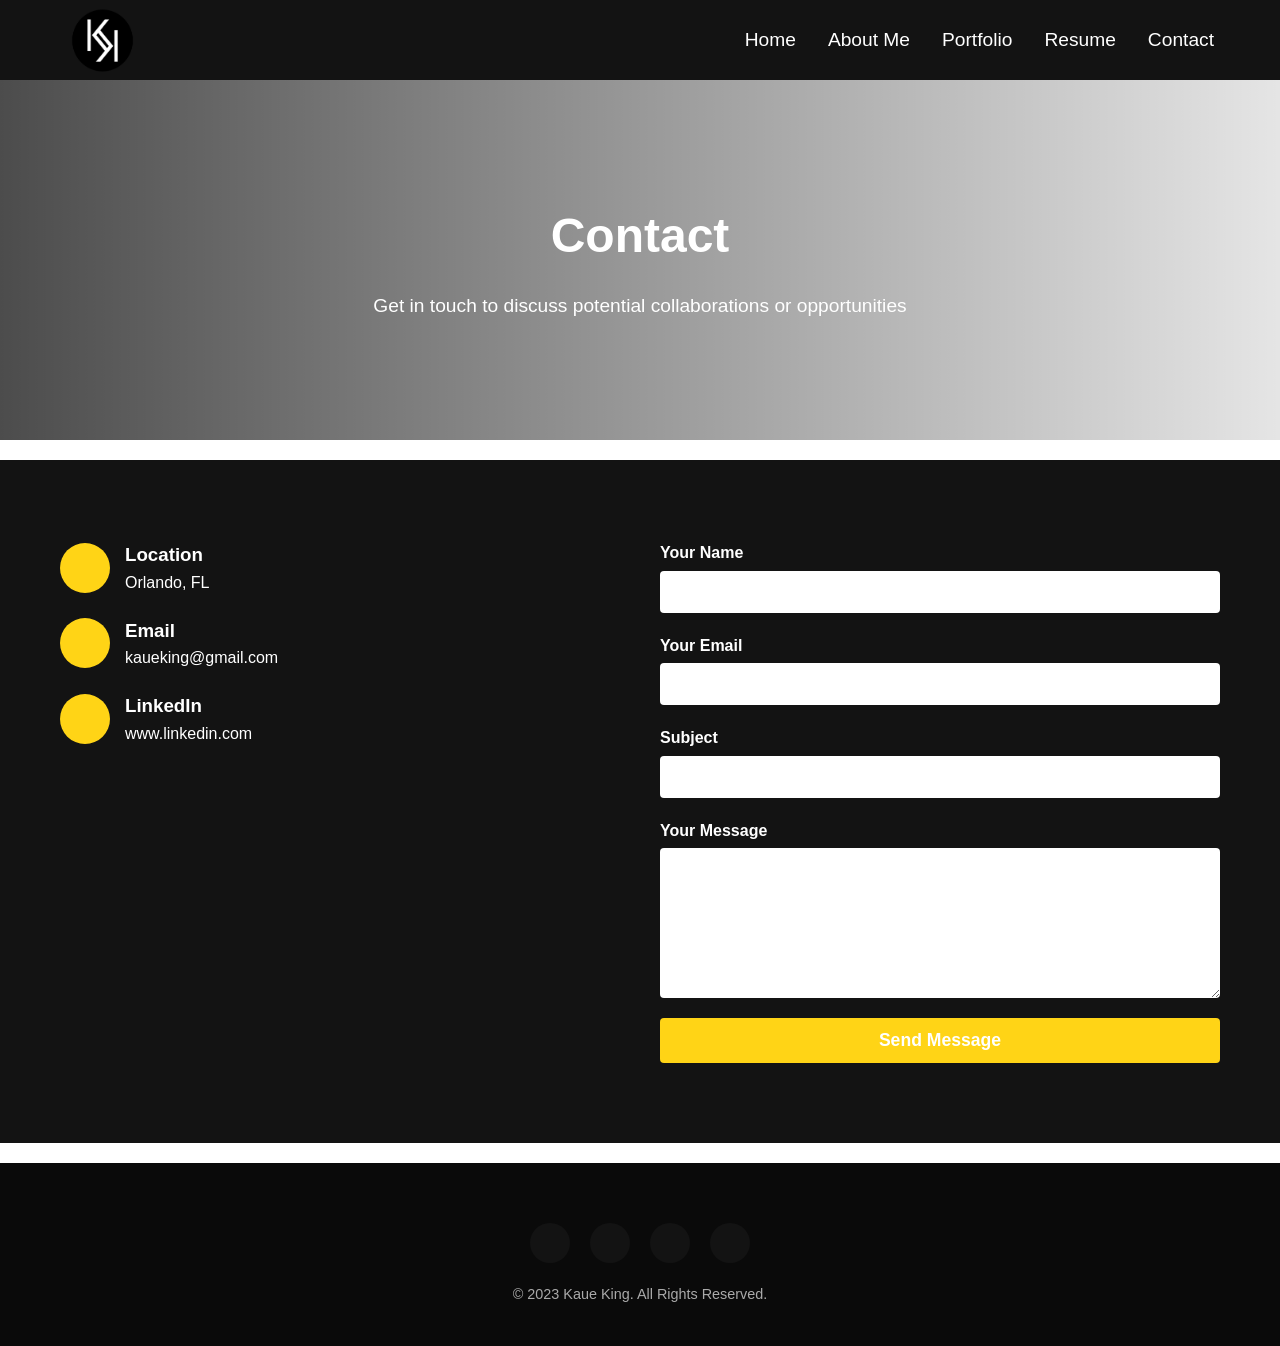
==== contact.html @ e06cbd30 "push" ====
<!DOCTYPE html>
<html lang="en">
  <head>
    <meta charset="UTF-8" />
    <meta name="viewport" content="width=device-width, initial-scale=1.0" />
    <title>Kaue King - Gameplay Programmer Portfolio</title>
    <link rel="stylesheet" href="stylesheet.css" />
  </head>
  <body>
    <!-- Navigation -->
    <nav class="navbar">
      <div class="navbar_container">
        <a href="/" id="navbar_logo">
          <img src="Images/logo.png" alt="Kaue King Logo" class="logo-image" />
        </a>
        <div class="navbar_toggle" id="mobile-menu">
          <span class="bar"></span>
          <span class="bar"></span>
          <span class="bar"></span>
        </div>
        <ul class="navbar_menu">
          <li class="navbar_item">
            <a href="index.html" class="navbar_links">Home</a>
          </li>
          <li class="navbar_item">
            <a href="about.html" class="navbar_links">About Me</a>
          </li>
          <li class="navbar_item">
            <a href="portfolio.html" class="navbar_links">Portfolio</a>
          </li>
          <li class="navbar_item">
            <a href="resume.html" class="navbar_links">Resume</a>
          </li>
          <li class="navbar_item">
            <a href="contact.html" class="navbar_links">Contact</a>
          </li>
        </ul>
      </div>
    </nav>

    <div class="page-hero">
      <div class="hero_content">
        <h1>Contact</h1>
        <p>Get in touch to discuss potential collaborations or opportunities</p>
      </div>
    </div>

    <div class="page-content">
      <section class="contact" id="contact">
        <div class="container">
            <div class="contact_content">
                <div class="contact_info">
                    <div class="contact_item">
                        <div class="contact_icon">
                            <i class="fas fa-map-marker-alt"></i>
                        </div>
                        <div>
                            <h3>Location</h3>
                            <p>Orlando, FL</p>
                        </div>
                    </div>
                    <div class="contact_item">
                        <div class="contact_icon">
                            <i class="fas fa-envelope"></i>
                        </div>
                        <div>
                            <h3>Email</h3>
                            <p>kaueking@gmail.com</p>
                        </div>
                    </div>
                    <div class="contact_item">
                        <div class="contact_icon">
                            <i class="fas fa-globe"></i>
                        </div>
                        <div>
                            <h3>LinkedIn</h3>
                            <p>www.linkedin.com</p>
                        </div>
                    </div>
                </div>
                <form class="contact_form">
                    <div class="form_group">
                        <label for="name">Your Name</label>
                        <input type="text" id="name" class="form_control" required>
                    </div>
                    <div class="form_group">
                        <label for="email">Your Email</label>
                        <input type="email" id="email" class="form_control" required>
                    </div>
                    <div class="form_group">
                        <label for="subject">Subject</label>
                        <input type="text" id="subject" class="form_control" required>
                    </div>
                    <div class="form_group">
                        <label for="message">Your Message</label>
                        <textarea id="message" class="form_control" required></textarea>
                    </div>
                    <button type="submit" class="btn">Send Message</button>
                </form>
            </div>
        </div>
    </section>
    </div>

    <!-- Footer -->
    <footer>
      <div class="footer_content">
        <div class="social_links">
          <a href="#" class="social_link"><i class="fab fa-linkedin-in"></i></a>
          <a href="#" class="social_link"><i class="fab fa-github"></i></a>
          <a href="#" class="social_link"><i class="fab fa-twitter"></i></a>
          <a href="#" class="social_link"><i class="fab fa-youtube"></i></a>
        </div>
        <p class="copyright">© 2023 Kaue King. All Rights Reserved.</p>
      </div>
    </footer>
  </body>
  <script src="app.js"></script>
</html>
---- stylesheet.css ----
* {
  box-sizing: border-box;
  margin: 0;
  padding: 0;
  font-family: "Segoe UI", Tahoma, Geneva, Verdana, sans-serif;
}

:root {
  --primary: #ffd416;
  --secondary: #b0be2d;
  --dark: #131313;
  --light: #ffffff;
  --gray: #f5f5f5;
  --text: #333333;
}

body {
  background-color: var(--light);
  color: var(--text);
  line-height: 1.6;
  min-height: 100vh;
  display: flex;
  flex-direction: column;
}

.navbar {
  background: var(--dark);
  height: 80px;
  display: flex;
  justify-content: center;
  align-items: center;
  font-size: 1.2rem;
  position: sticky;
  top: 0;
  z-index: 999;
}

.navbar_container {
  display: flex;
  justify-content: space-between;
  height: 80px;
  z-index: 1;
  width: 100%;
  max-width: 1300px;
  margin: 0 auto;
  padding: 0 50px;
}

#navbar_logo {
  display: flex;
  align-items: center;
  text-decoration: none;
  font-size: 2rem;
}

.logo-image {
  height: 75px;
  width: auto;
  transition: all 0.3s ease;
}

.navbar_menu {
  display: flex;
  align-items: center;
  list-style: none;
  text-align: center;
}

.navbar_item {
  height: 80px;
}

.navbar_links {
  color: var(--light);
  display: flex;
  align-items: center;
  justify-content: center;
  text-decoration: none;
  padding: 0 1rem;
  height: 100%;
  transition: all 0.3s ease;
}

.navbar_links:hover {
  color: var(--primary);
}

.navbar_toggle {
  display: none;
  flex-direction: column;
  cursor: pointer;
}

.bar {
  width: 25px;
  height: 3px;
  margin: 3px auto;
  transition: all 0.3s ease-in-out;
  background: var(--light);
}

/* Page Content */
.page-content {
  flex: 1;
  padding: 20px 0;
}

.container {
  max-width: 1200px;
  margin: 0 auto;
  padding: 0 20px;
}

/* Hero Section */
.hero {
  background: linear-gradient(to right, rgba(0, 0, 0, 0.7), rgba(0, 0, 0, 0.1)),
    url("https://images.unsplash.com/photo-1550745165-9bc0b252726f?ixlib=rb-4.0.3&ixid=M3wxMjA3fDB8MHxwaG90by1wYWdlfHx8fGVufDB8fHx8fA%3D%3D&auto=format&fit=crop&w=2070&q=80");
  background-size: cover;
  background-position: center;
  height: 80vh;
  display: flex;
  align-items: center;
  justify-content: center;
  color: var(--light);
  text-align: center;
  padding: 0 20px;
}

.hero_content {
  max-width: 800px;
}

.hero h1 {
  font-size: 3.5rem;
  margin-bottom: 1rem;
}

.hero p {
  font-size: 1.5rem;
  margin-bottom: 2rem;
}

.btn {
  display: inline-block;
  background: var(--primary);
  color: var(--light);
  padding: 12px 30px;
  border: none;
  border-radius: 4px;
  text-decoration: none;
  font-size: 1.1rem;
  font-weight: bold;
  transition: all 0.3s ease;
  cursor: pointer;
}

.btn:hover {
  background: var(--secondary);
  transform: translateY(-3px);
}

/* Sections */
section {
  padding: 80px 0;
}

.section_title {
  text-align: center;
  margin-bottom: 50px;
  font-size: 2.5rem;
  color: var(--dark);
}

.section_title span {
  color: var(--primary);
}

/* About Section */
.about_content {
  display: grid;
  grid-template-columns: 1fr 2fr;
  gap: 40px;
  align-items: center;
}

.about_image {
  border-radius: 10px;
  overflow: hidden;
  box-shadow: 0 10px 30px rgba(0, 0, 0, 0.1);
}

.about_image img {
  width: 100%;
  height: auto;
  display: block;
}

.about_text h3 {
  font-size: 1.8rem;
  margin-bottom: 20px;
  color: var(--dark);
}

.about_text p {
  margin-bottom: 15px;
  font-size: 1.1rem;
}

.skills {
  display: flex;
  flex-wrap: wrap;
  gap: 15px;
  margin-top: 20px;
}

.skill {
  background: var(--gray);
  padding: 8px 15px;
  border-radius: 20px;
  font-size: 0.9rem;
}

/* Portfolio Section */
.portfolio {
  background: var(--gray);
}

.portfolio_filters {
  display: flex;
  justify-content: center;
  flex-wrap: wrap;
  gap: 10px;
  margin-bottom: 40px;
}

.filter_btn {
  background: var(--light);
  border: 2px solid var(--dark);
  padding: 8px 20px;
  border-radius: 30px;
  cursor: pointer;
  transition: all 0.3s ease;
}

.filter_btn.active,
.filter_btn:hover {
  background: var(--dark);
  color: var(--light);
}

.portfolio_grid {
  display: grid;
  grid-template-columns: repeat(auto-fill, minmax(350px, 1fr));
  gap: 30px;
}

.portfolio_item {
  background: var(--light);
  border-radius: 20px;
  overflow: hidden;
  box-shadow: 0 5px 15px rgba(0, 0, 0, 0.1);
  transition: transform 0.3s ease;
}

.portfolio_item:hover {
  transform: translateY(-10px);
}

.portfolio_image {
  height: 200px;
  overflow: hidden;
}

.portfolio_image img {
  width: 100%;
  height: 100%;
  object-fit: cover;
  transition: transform 0.5s ease;
}

.portfolio_item:hover .portfolio_image img {
  transform: scale(1.1);
}

.portfolio_info {
  padding: 20px;
}

.portfolio_info h3 {
  margin-bottom: 10px;
  font-size: 1.3rem;
}

.portfolio_info p {
  margin-bottom: 15px;
  color: #666;
}

.portfolio_tags {
  display: flex;
  flex-wrap: wrap;
  gap: 8px;
}

.portfolio_tag {
  background: var(--gray);
  padding: 5px 10px;
  border-radius: 15px;
  font-size: 0.8rem;
}

/* Resume Section */
.resume_content {
  display: grid;
  grid-template-columns: 1fr 1fr;
  gap: 40px;
}

.resume_section {
  margin-bottom: 40px;
}

.resume_section h3 {
  font-size: 1.5rem;
  margin-bottom: 20px;
  padding-bottom: 10px;
  border-bottom: 2px solid var(--primary);
}

.timeline_item {
  margin-bottom: 30px;
  position: relative;
  padding-left: 30px;
}

.timeline_item:before {
  content: "";
  position: absolute;
  left: 0;
  top: 5px;
  width: 12px;
  height: 12px;
  border-radius: 50%;
  background: var(--primary);
}

.timeline_item:after {
  content: "";
  position: absolute;
  left: 5px;
  top: 20px;
  width: 2px;
  height: calc(100% + 10px);
  background: var(--primary);
}

.timeline_item:last-child:after {
  display: none;
}

.timeline_date {
  font-weight: bold;
  color: var(--primary);
  margin-bottom: 5px;
}

.timeline_title {
  font-size: 1.2rem;
  margin-bottom: 5px;
}

.timeline_company {
  font-style: italic;
  margin-bottom: 10px;
  color: #666;
}

/* Contact Section */
.contact {
  background: var(--dark);
  color: var(--light);
}

.contact .section_title {
  color: var(--light);
}

.contact_content {
  display: grid;
  grid-template-columns: 1fr 1fr;
  gap: 40px;
}

.contact_info {
  display: flex;
  flex-direction: column;
  gap: 20px;
}

.contact_item {
  display: flex;
  align-items: center;
  gap: 15px;
}

.contact_icon {
  width: 50px;
  height: 50px;
  background: var(--primary);
  border-radius: 50%;
  display: flex;
  align-items: center;
  justify-content: center;
  font-size: 1.2rem;
}

.contact_form {
  display: flex;
  flex-direction: column;
  gap: 20px;
}

.form_group {
  display: flex;
  flex-direction: column;
  gap: 5px;
}

.form_group label {
  font-weight: bold;
}

.form_control {
  padding: 12px 15px;
  border: none;
  border-radius: 4px;
  font-size: 1rem;
}

textarea.form_control {
  min-height: 150px;
  resize: vertical;
}

/* Footer */
footer {
  background: #0a0a0a;
  color: var(--light);
  padding: 40px 20px;
  text-align: center;
  margin-top: auto;
}

.footer_content {
  max-width: 1200px;
  margin: 0 auto;
}

.social_links {
  display: flex;
  justify-content: center;
  gap: 20px;
  margin: 20px 0;
}

.social_link {
  width: 40px;
  height: 40px;
  border-radius: 50%;
  background: var(--dark);
  display: flex;
  align-items: center;
  justify-content: center;
  color: var(--light);
  text-decoration: none;
  transition: all 0.3s ease;
}

.social_link:hover {
  background: var(--primary);
  transform: translateY(-5px);
}

.copyright {
  margin-top: 20px;
  font-size: 0.9rem;
  color: #aaa;
}

/* Page-specific styles */
.page-hero {
  background: linear-gradient(to right, rgba(0, 0, 0, 0.7), rgba(0, 0, 0, 0.1)),
    url("https://images.unsplash.com/photo-1550745165-9bc0b252726f?ixlib=rb-4.0.3&ixid=M3wxMjA3fDB8MHxwaG90by1wYWdlfHx8fGVufDB8fHx8fA%3D%3D&auto=format&fit=crop&w=2070&q=80");
  background-size: cover;
  background-position: center;
  height: 40vh;
  display: flex;
  align-items: center;
  justify-content: center;
  color: var(--light);
  text-align: center;
  padding: 0 20px;
}

.page-hero h1 {
  font-size: 3rem;
  margin-bottom: 1rem;
}

.page-hero p {
  font-size: 1.2rem;
}

/* Media Queries */
@media screen and (max-width: 960px) {
  .navbar_container {
    padding: 0;
  }

  .navbar_menu {
    display: grid;
    grid-template-columns: auto;
    margin: 0;
    width: 100%;
    position: absolute;
    top: -1000px;
    opacity: 0;
    transition: all 0.5s ease;
    min-height: fit-content;
    z-index: -1;
    background: var(--dark);
  }

  .navbar_menu.active {
    background: var(--dark);
    top: 100%;
    opacity: 1;
    transition: all 0.5s ease;
    z-index: 99;
    height: auto;
    min-height: fit-content;
    font-size: 1.6rem;
  }

  #navbar_logo {
    padding-left: 25px;
  }

  .navbar_toggle {
    display: flex;
    position: absolute;
    top: 20%;
    right: 5%;
    transform: translate(5%, 20%);
  }

  .navbar_toggle .bar {
    display: block;
    cursor: pointer;
  }

  #mobile-menu.is-active .bar:nth-child(2) {
    opacity: 0;
  }

  #mobile-menu.is-active .bar:nth-child(1) {
    transform: translateY(8px) rotate(45deg);
  }

  #mobile-menu.is-active .bar:nth-child(3) {
    transform: translateY(-8px) rotate(-45deg);
  }

  .hero h1 {
    font-size: 2.5rem;
  }

  .hero p {
    font-size: 1.2rem;
  }

  .about_content,
  .resume_content,
  .contact_content {
    grid-template-columns: 1fr;
  }

  .portfolio_grid {
    grid-template-columns: 1fr;
  }
}
/* Project Page Specific Styles */
.project-header {
    background: linear-gradient(to right, rgba(0, 0, 0, 0.8), rgba(0, 0, 0, 0.4)), var(--project-bg-image);
    background-size: cover;
    background-position: center;
    color: var(--light);
    padding: 80px 0 40px;
}

.project-info-grid {
  display: grid;
  grid-template-columns: 2fr 1fr;
  gap: 40px;
  margin-top: 40px;
}

.project-details {
  background: rgba(255, 255, 255, 0.1);
  padding: 30px;
  border-radius: 10px;
  backdrop-filter: blur(10px);
}

.project-detail-item {
  margin-bottom: 20px;
  padding-bottom: 20px;
  border-bottom: 1px solid rgba(255, 255, 255, 0.2);
}

.project-detail-item:last-child {
  border-bottom: none;
  margin-bottom: 0;
  padding-bottom: 0;
}

.detail-label {
  font-weight: bold;
  color: var(--primary);
  margin-bottom: 5px;
}

.detail-value {
  font-size: 1.1rem;
}

.project-buttons {
  display: flex;
  gap: 15px;
  margin-top: 30px;
  flex-wrap: wrap;
}

.btn-outline {
  background: transparent;
  border: 2px solid var(--primary);
  color: var(--light);
}

.btn-outline:hover {
  background: var(--primary);
}

.media-section {
  padding: 80px 0;
}

/* Gallery Styles */
.gallery-container {
  position: relative;
  max-width: 1000px;
  margin: 40px auto 0;
}

.gallery-main {
  position: relative;
  border-radius: 10px;
  overflow: hidden;
  box-shadow: 0 10px 30px rgba(0, 0, 0, 0.2);
  background: var(--dark);
  aspect-ratio: 16/9;
}

.gallery-item {
  display: none;
  width: 100%;
  height: 100%;
}

.gallery-item.active {
  display: block;
}

.gallery-item img {
  width: 100%;
  height: 100%;
  object-fit: contain;
  background: #000;
}

.gallery-video {
  width: 100%;
  height: 100%;
}

.gallery-video iframe {
  width: 100%;
  height: 100%;
  border: none;
}

.gallery-nav {
  display: flex;
  justify-content: center;
  margin-top: 20px;
  gap: 10px;
}

.gallery-thumbnails {
  display: flex;
  justify-content: center;
  flex-wrap: wrap;
  gap: 10px;
  margin-top: 20px;
  padding: 0 10px;
}

.thumbnail {
  width: 80px;
  height: 60px;
  border-radius: 5px;
  overflow: hidden;
  cursor: pointer;
  opacity: 0.7;
  transition: all 0.3s ease;
  border: 2px solid transparent;
}

.thumbnail:hover {
  opacity: 1;
  transform: scale(1.05);
}

.thumbnail.active {
  opacity: 1;
  border-color: var(--primary);
}

.thumbnail img {
  width: 100%;
  height: 100%;
  object-fit: cover;
}

.gallery-controls {
  position: absolute;
  top: 50%;
  left: 0;
  right: 0;
  transform: translateY(-50%);
  display: flex;
  justify-content: space-between;
  padding: 0 20px;
  pointer-events: none;
}

.gallery-control {
  background: rgba(0, 0, 0, 0.7);
  color: white;
  border: none;
  width: 50px;
  height: 50px;
  border-radius: 50%;
  display: flex;
  align-items: center;
  justify-content: center;
  cursor: pointer;
  font-size: 1.5rem;
  transition: all 0.3s ease;
  pointer-events: all;
}

.gallery-control:hover {
  background: var(--primary);
  transform: scale(1.1);
}

.gallery-counter {
  position: absolute;
  bottom: 15px;
  right: 15px;
  background: rgba(0, 0, 0, 0.7);
  color: white;
  padding: 5px 15px;
  border-radius: 20px;
  font-size: 0.9rem;
}

.project-overview {
  padding: 80px 0;
  background: var(--gray);
}

.overview-grid {
  display: grid;
  grid-template-columns: 1fr 1fr;
  gap: 40px;
}

.overview-section {
  margin-bottom: 40px;
}

.overview-section h3 {
  font-size: 1.5rem;
  margin-bottom: 20px;
  color: var(--dark);
  padding-bottom: 10px;
  border-bottom: 2px solid var(--primary);
}

.contribution-list {
  list-style-type: none;
}

.contribution-list li {
  margin-bottom: 10px;
  padding-left: 25px;
  position: relative;
}

.contribution-list li:before {
  content: "▸";
  position: absolute;
  left: 0;
  color: var(--primary);
}

.back-to-portfolio {
  text-align: center;
  margin-top: 60px;
}

/* Update for home page project items */
.portfolio_item .project-link {
  display: inline-block;
  margin-top: 15px;
  font-weight: bold;
  color: var(--primary);
  text-decoration: none;
  transition: all 0.3s ease;
}

.portfolio_item .project-link:hover {
  color: var(--secondary);
}

.gallery-container {
    position: relative;
    max-width: 1000px;
    margin: 40px auto 0;
}

.gallery-main {
    position: relative;
    border-radius: 10px;
    overflow: hidden;
    box-shadow: 0 10px 30px rgba(0,0,0,0.2);
    background: var(--dark);
    aspect-ratio: 16/9;
}

.gallery-item {
    display: none;
    width: 100%;
    height: 100%;
}

.gallery-item.active {
    display: block;
}

.gallery-item img {
    width: 100%;
    height: 100%;
    object-fit: contain;
    background: #000;
}

.gallery-gif {
    width: 100%;
    height: 100%;
    object-fit: contain;
    background: #000;
}

.gallery-video {
    width: 100%;
    height: 100%;
}

.gallery-video iframe {
    width: 100%;
    height: 100%;
    border: none;
}

.gallery-controls {
    position: absolute;
    top: 50%;
    left: 0;
    right: 0;
    transform: translateY(-50%);
    display: flex;
    justify-content: space-between;
    padding: 0 20px;
    pointer-events: none;
}

.gallery-control {
    background: rgba(0,0,0,0.7);
    color: white;
    border: none;
    width: 50px;
    height: 50px;
    border-radius: 50%;
    display: flex;
    align-items: center;
    justify-content: center;
    cursor: pointer;
    font-size: 1.5rem;
    transition: all 0.3s ease;
    pointer-events: all;
}

.gallery-control:hover {
    background: var(--primary);
    transform: scale(1.1);
}

.gallery-counter {
    position: absolute;
    bottom: 15px;
    right: 15px;
    background: rgba(0,0,0,0.7);
    color: white;
    padding: 5px 15px;
    border-radius: 20px;
    font-size: 0.9rem;
}

.gallery-thumbnails {
    display: flex;
    justify-content: center;
    flex-wrap: wrap;
    gap: 10px;
    margin-top: 20px;
    padding: 0 10px;
}

.thumbnail {
    width: 80px;
    height: 60px;
    border-radius: 5px;
    overflow: hidden;
    cursor: pointer;
    opacity: 0.7;
    transition: all 0.3s ease;
    border: 2px solid transparent;
}

.thumbnail:hover {
    opacity: 1;
    transform: scale(1.05);
}

.thumbnail.active {
    opacity: 1;
    border-color: var(--primary);
}

.thumbnail img {
    width: 100%;
    height: 100%;
    object-fit: cover;
}


/* Responsive adjustments */
@media screen and (max-width: 768px) {
  .project-info-grid,
  .overview-grid {
    grid-template-columns: 1fr;
  }

  .project-buttons {
    flex-direction: column;
  }

  .project-buttons .btn {
    width: 100%;
    text-align: center;
  }

  .gallery-main {
    aspect-ratio: 4/3;
  }

  .gallery-control {
    width: 40px;
    height: 40px;
    font-size: 1.2rem;
  }

  .thumbnail {
    width: 60px;
    height: 45px;
  }
}

@media screen and (max-width: 480px) {
  .gallery-thumbnails {
    gap: 5px;
  }

  .thumbnail {
    width: 50px;
    height: 38px;
  }
}

/* Header Video */
.header-video {
    margin-top: 40px;
    max-width: 900px;
    margin-left: auto;
    margin-right: auto;
}

.header-video .video-container {
    border-radius: 10px;
    overflow: hidden;
    box-shadow: 0 10px 30px rgba(0,0,0,0.3);
}

.header-video .video-container iframe {
    width: 100%;
    height: 400px;
}

@media screen and (max-width: 768px) {
    .header-video .video-container iframe {
        height: 250px;
    }
}
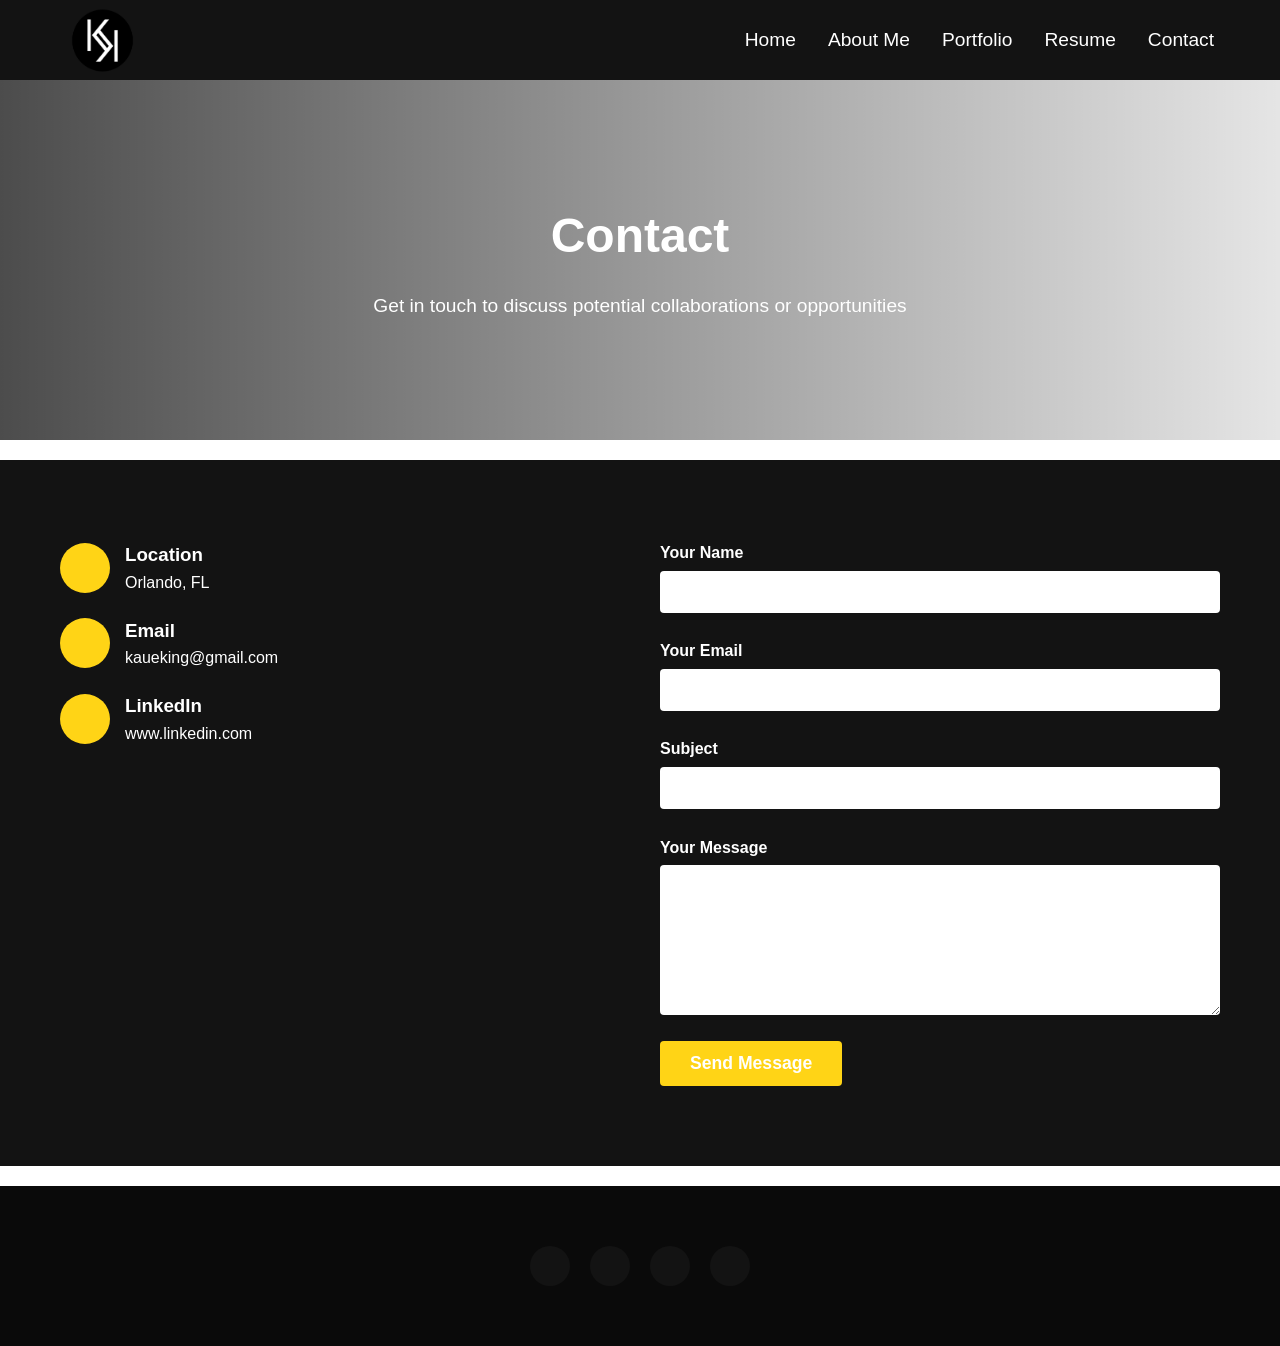
==== commit fe2a249b: "update" ====
--- a/contact.html
+++ b/contact.html
@@ -4,7 +4,7 @@
     <meta charset="UTF-8" />
     <meta name="viewport" content="width=device-width, initial-scale=1.0" />
     <title>Kaue King - Gameplay Programmer Portfolio</title>
-    <link rel="stylesheet" href="stylesheet.css" />
+    <link rel="stylesheet" href="Styles/stylesheet.css" />
   </head>
   <body>
     <!-- Navigation -->
@@ -23,7 +23,7 @@
             <a href="index.html" class="navbar_links">Home</a>
           </li>
           <li class="navbar_item">
-            <a href="about.html" class="navbar_links">About Me</a>
+            <a href="index.html#about-section" class="navbar_links">About Me</a>
           </li>
           <li class="navbar_item">
             <a href="portfolio.html" class="navbar_links">Portfolio</a>
@@ -83,18 +83,22 @@
                         <label for="name">Your Name</label>
                         <input type="text" id="name" class="form_control" required>
                     </div>
+                    <br>
                     <div class="form_group">
                         <label for="email">Your Email</label>
                         <input type="email" id="email" class="form_control" required>
                     </div>
+                    <br>
                     <div class="form_group">
                         <label for="subject">Subject</label>
                         <input type="text" id="subject" class="form_control" required>
                     </div>
+                    <br>
                     <div class="form_group">
                         <label for="message">Your Message</label>
                         <textarea id="message" class="form_control" required></textarea>
                     </div>
+                    <br>
                     <button type="submit" class="btn">Send Message</button>
                 </form>
             </div>
@@ -111,9 +115,8 @@
           <a href="#" class="social_link"><i class="fab fa-twitter"></i></a>
           <a href="#" class="social_link"><i class="fab fa-youtube"></i></a>
         </div>
-        <p class="copyright">© 2023 Kaue King. All Rights Reserved.</p>
       </div>
     </footer>
   </body>
-  <script src="app.js"></script>
+  <script src="Scripts/app.js"></script>
 </html>
--- a/Styles/stylesheet.css
+++ b/Styles/stylesheet.css
@@ -0,0 +1,9 @@
+/* Main Stylesheet - Import all CSS modules */
+@import url('base.css');
+@import url('components.css');
+@import url('layout.css');
+@import url('nav.css');
+@import url('sections.css');
+@import url('gallery.css');
+@import url('projects.css');
+@import url('interact.css');
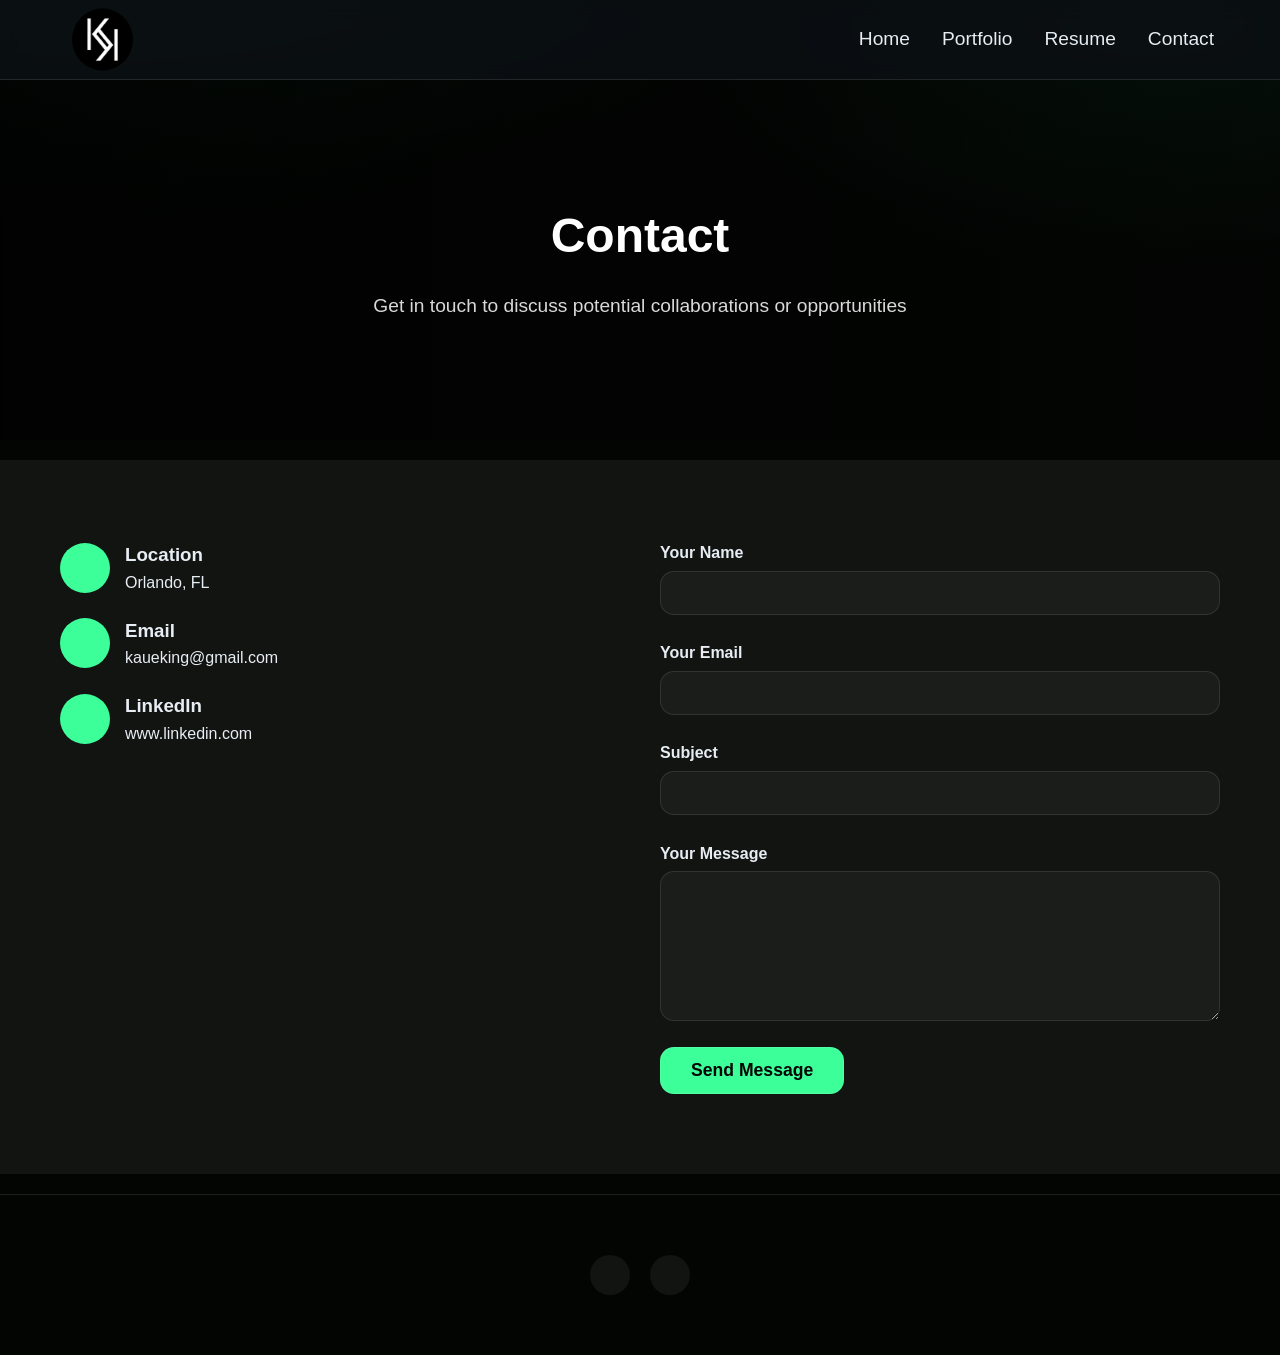
==== commit f5e4d64a: "Update" ====
--- a/contact.html
+++ b/contact.html
@@ -1,122 +1,126 @@
 <!DOCTYPE html>
 <html lang="en">
-  <head>
-    <meta charset="UTF-8" />
-    <meta name="viewport" content="width=device-width, initial-scale=1.0" />
-    <title>Kaue King - Gameplay Programmer Portfolio</title>
-    <link rel="stylesheet" href="Styles/stylesheet.css" />
-  </head>
-  <body>
-    <!-- Navigation -->
-    <nav class="navbar">
-      <div class="navbar_container">
-        <a href="/" id="navbar_logo">
-          <img src="Images/logo.png" alt="Kaue King Logo" class="logo-image" />
+
+<head>
+  <meta charset="UTF-8" />
+  <meta name="viewport" content="width=device-width, initial-scale=1.0" />
+  <title>Kaue King - Gameplay Programmer Portfolio</title>
+  <link rel="stylesheet" href="Styles/stylesheet.css" />
+</head>
+
+<body>
+  <!-- Navigation -->
+  <nav class="navbar">
+    <div class="navbar_container">
+      <a href="/" id="navbar_logo">
+        <img src="Images/logo.png" alt="Kaue King Logo" class="logo-image" />
+      </a>
+      <div class="navbar_toggle" id="mobile-menu">
+        <span class="bar"></span>
+        <span class="bar"></span>
+        <span class="bar"></span>
+      </div>
+      <ul class="navbar_menu">
+        <li class="navbar_item">
+          <a href="index.html" class="navbar_links">Home</a>
+        </li>
+        <li class="navbar_item">
+          <a href="portfolio.html" class="navbar_links">Portfolio</a>
+        </li>
+        <li class="navbar_item">
+          <a href="resume.html" class="navbar_links">Resume</a>
+        </li>
+        <li class="navbar_item">
+          <a href="contact.html" class="navbar_links">Contact</a>
+        </li>
+      </ul>
+    </div>
+  </nav>
+
+  <div class="page-hero">
+    <div class="hero_content">
+      <h1>Contact</h1>
+      <p>Get in touch to discuss potential collaborations or opportunities</p>
+    </div>
+  </div>
+
+  <div class="page-content">
+    <section class="contact" id="contact">
+      <div class="container">
+        <div class="contact_content">
+          <div class="contact_info">
+            <div class="contact_item">
+              <div class="contact_icon">
+                <i class="fas fa-map-marker-alt"></i>
+              </div>
+              <div>
+                <h3>Location</h3>
+                <p>Orlando, FL</p>
+              </div>
+            </div>
+            <div class="contact_item">
+              <div class="contact_icon">
+                <i class="fas fa-envelope"></i>
+              </div>
+              <div>
+                <h3>Email</h3>
+                <p>kaueking@gmail.com</p>
+              </div>
+            </div>
+            <div class="contact_item">
+              <div class="contact_icon">
+                <i class="fas fa-globe"></i>
+              </div>
+              <div>
+                <h3>LinkedIn</h3>
+                <p>www.linkedin.com</p>
+              </div>
+            </div>
+          </div>
+          <form class="contact_form">
+            <div class="form_group">
+              <label for="name">Your Name</label>
+              <input type="text" id="name" class="form_control" required>
+            </div>
+            <br>
+            <div class="form_group">
+              <label for="email">Your Email</label>
+              <input type="email" id="email" class="form_control" required>
+            </div>
+            <br>
+            <div class="form_group">
+              <label for="subject">Subject</label>
+              <input type="text" id="subject" class="form_control" required>
+            </div>
+            <br>
+            <div class="form_group">
+              <label for="message">Your Message</label>
+              <textarea id="message" class="form_control" required></textarea>
+            </div>
+            <br>
+            <button type="submit" class="btn">Send Message</button>
+          </form>
+        </div>
+      </div>
+    </section>
+  </div>
+
+  <!-- Footer -->
+  <footer>
+    <div class="footer_content">
+      <div class="social_links">
+        <a href="https://www.linkedin.com/in/kaue-king-13a681304" class="social_link"
+          target="_blank" rel="noopener noreferrer">
+          <i class="fab fa-linkedin-in"></i>
         </a>
-        <div class="navbar_toggle" id="mobile-menu">
-          <span class="bar"></span>
-          <span class="bar"></span>
-          <span class="bar"></span>
-        </div>
-        <ul class="navbar_menu">
-          <li class="navbar_item">
-            <a href="index.html" class="navbar_links">Home</a>
-          </li>
-          <li class="navbar_item">
-            <a href="index.html#about-section" class="navbar_links">About Me</a>
-          </li>
-          <li class="navbar_item">
-            <a href="portfolio.html" class="navbar_links">Portfolio</a>
-          </li>
-          <li class="navbar_item">
-            <a href="resume.html" class="navbar_links">Resume</a>
-          </li>
-          <li class="navbar_item">
-            <a href="contact.html" class="navbar_links">Contact</a>
-          </li>
-        </ul>
-      </div>
-    </nav>
 
-    <div class="page-hero">
-      <div class="hero_content">
-        <h1>Contact</h1>
-        <p>Get in touch to discuss potential collaborations or opportunities</p>
+        <a href="https://github.com/kingkaue" class="social_link" target="_blank" rel="noopener noreferrer">
+          <i class="fab fa-github"></i>
+        </a>
       </div>
     </div>
+  </footer>
+</body>
+<script src="Scripts/app.js"></script>
 
-    <div class="page-content">
-      <section class="contact" id="contact">
-        <div class="container">
-            <div class="contact_content">
-                <div class="contact_info">
-                    <div class="contact_item">
-                        <div class="contact_icon">
-                            <i class="fas fa-map-marker-alt"></i>
-                        </div>
-                        <div>
-                            <h3>Location</h3>
-                            <p>Orlando, FL</p>
-                        </div>
-                    </div>
-                    <div class="contact_item">
-                        <div class="contact_icon">
-                            <i class="fas fa-envelope"></i>
-                        </div>
-                        <div>
-                            <h3>Email</h3>
-                            <p>kaueking@gmail.com</p>
-                        </div>
-                    </div>
-                    <div class="contact_item">
-                        <div class="contact_icon">
-                            <i class="fas fa-globe"></i>
-                        </div>
-                        <div>
-                            <h3>LinkedIn</h3>
-                            <p>www.linkedin.com</p>
-                        </div>
-                    </div>
-                </div>
-                <form class="contact_form">
-                    <div class="form_group">
-                        <label for="name">Your Name</label>
-                        <input type="text" id="name" class="form_control" required>
-                    </div>
-                    <br>
-                    <div class="form_group">
-                        <label for="email">Your Email</label>
-                        <input type="email" id="email" class="form_control" required>
-                    </div>
-                    <br>
-                    <div class="form_group">
-                        <label for="subject">Subject</label>
-                        <input type="text" id="subject" class="form_control" required>
-                    </div>
-                    <br>
-                    <div class="form_group">
-                        <label for="message">Your Message</label>
-                        <textarea id="message" class="form_control" required></textarea>
-                    </div>
-                    <br>
-                    <button type="submit" class="btn">Send Message</button>
-                </form>
-            </div>
-        </div>
-    </section>
-    </div>
-
-    <!-- Footer -->
-    <footer>
-      <div class="footer_content">
-        <div class="social_links">
-          <a href="#" class="social_link"><i class="fab fa-linkedin-in"></i></a>
-          <a href="#" class="social_link"><i class="fab fa-github"></i></a>
-          <a href="#" class="social_link"><i class="fab fa-twitter"></i></a>
-          <a href="#" class="social_link"><i class="fab fa-youtube"></i></a>
-        </div>
-      </div>
-    </footer>
-  </body>
-  <script src="Scripts/app.js"></script>
-</html>
+</html>
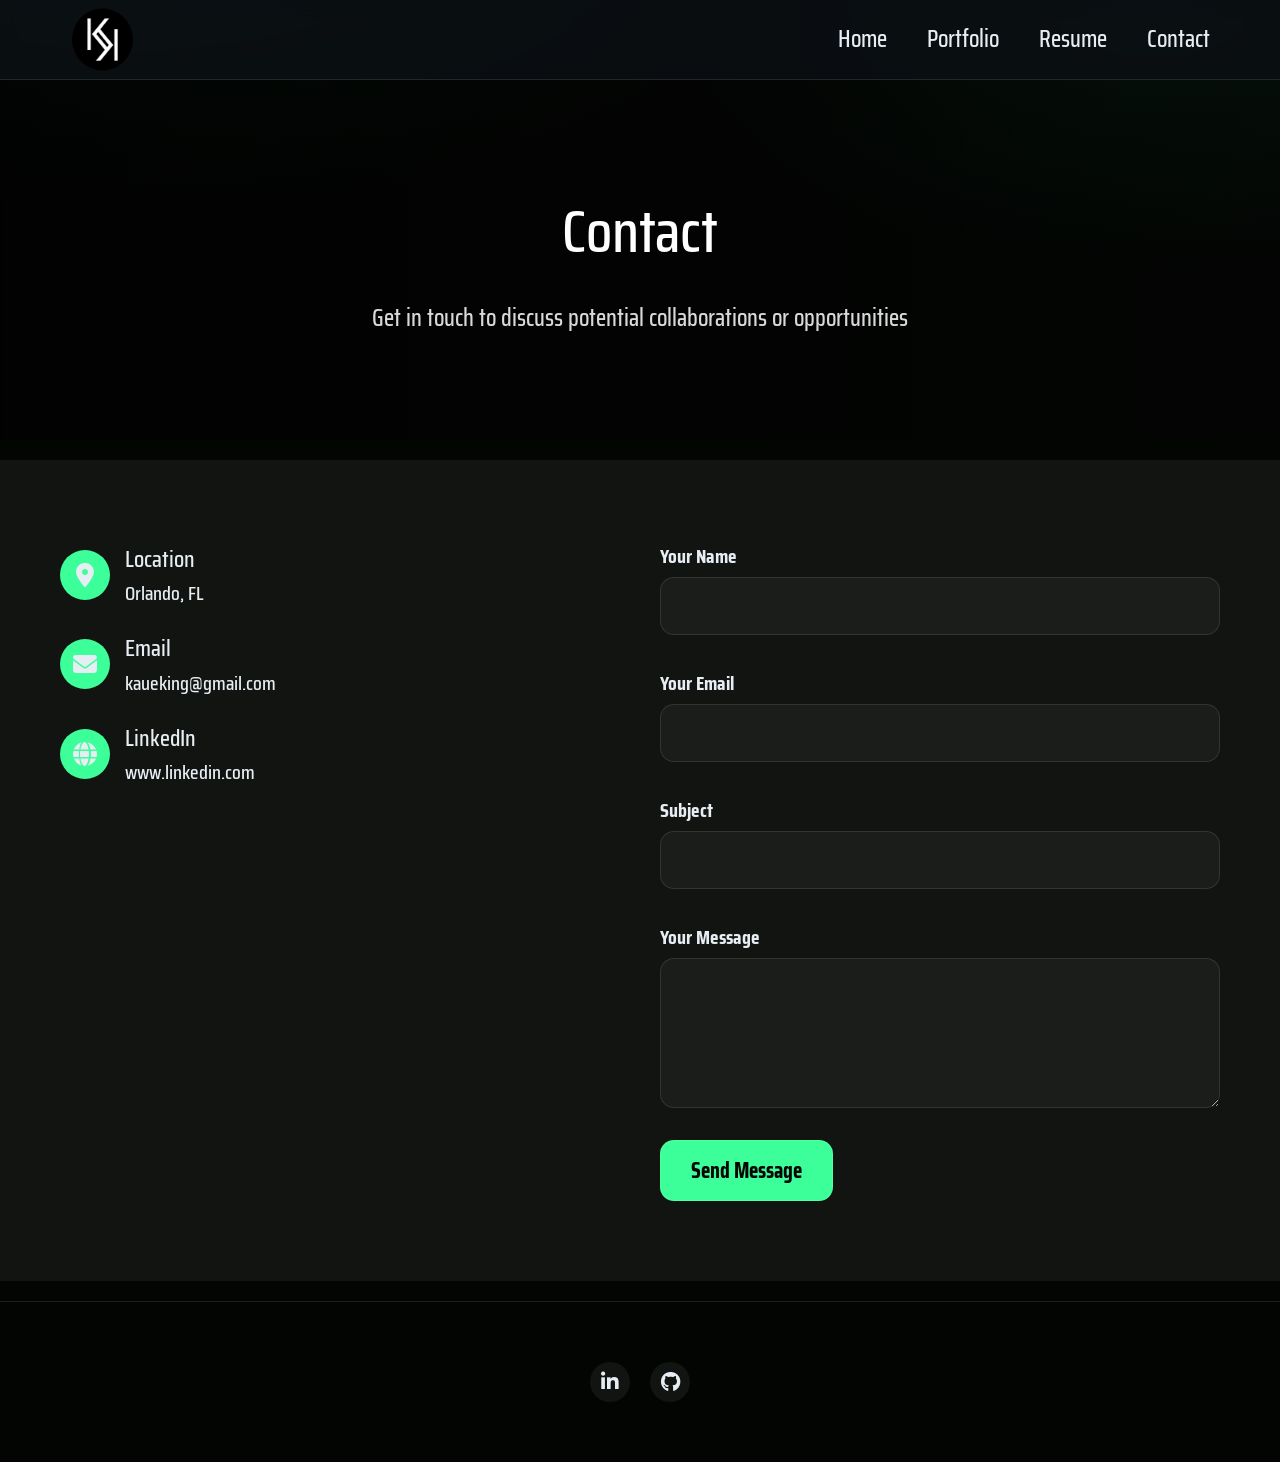
==== commit faf741f6: "update" ====
--- a/contact.html
+++ b/contact.html
@@ -6,6 +6,13 @@
   <meta name="viewport" content="width=device-width, initial-scale=1.0" />
   <title>Kaue King - Gameplay Programmer Portfolio</title>
   <link rel="stylesheet" href="Styles/stylesheet.css" />
+  <link rel="stylesheet" href="https://cdnjs.cloudflare.com/ajax/libs/font-awesome/6.5.1/css/all.min.css" />
+  <link rel="preconnect" href="https://fonts.googleapis.com">
+  <link rel="preconnect" href="https://fonts.gstatic.com" crossorigin>
+
+  <link
+    href="https://fonts.googleapis.com/css2?family=Saira+Condensed:wght@100;200;300;400;500;600;700;800;900&display=swap"
+    rel="stylesheet">
 </head>
 
 <body>
@@ -109,8 +116,8 @@
   <footer>
     <div class="footer_content">
       <div class="social_links">
-        <a href="https://www.linkedin.com/in/kaue-king-13a681304" class="social_link"
-          target="_blank" rel="noopener noreferrer">
+        <a href="https://www.linkedin.com/in/kaue-king-13a681304" class="social_link" target="_blank"
+          rel="noopener noreferrer">
           <i class="fab fa-linkedin-in"></i>
         </a>
 
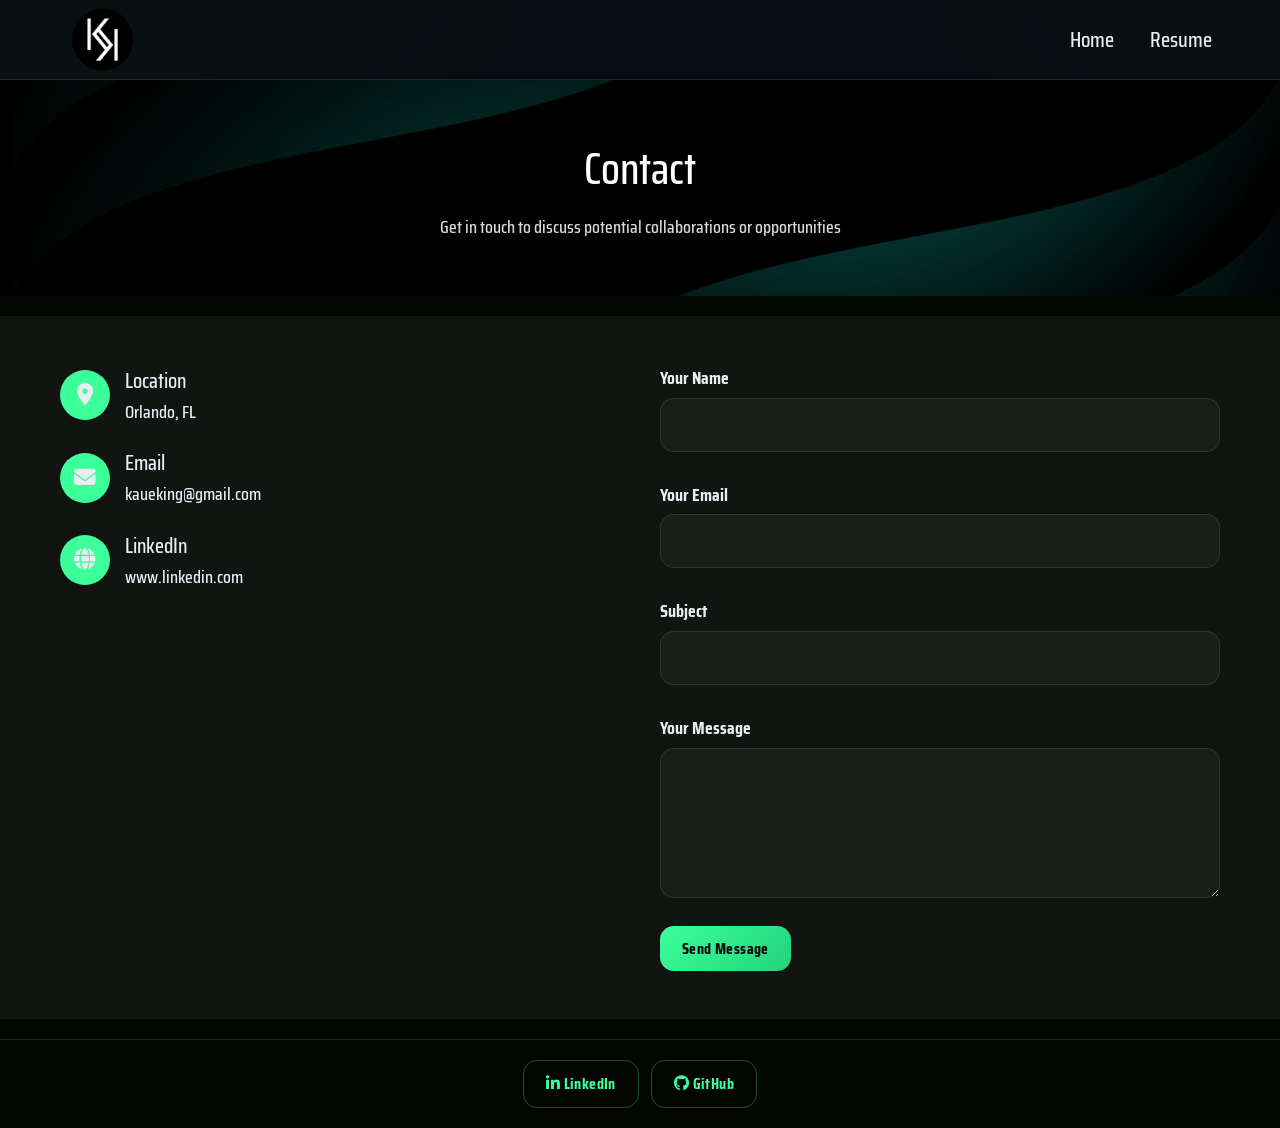
==== commit 872ab537: "reorganized" ====
--- a/contact.html
+++ b/contact.html
@@ -32,13 +32,7 @@
           <a href="index.html" class="navbar_links">Home</a>
         </li>
         <li class="navbar_item">
-          <a href="portfolio.html" class="navbar_links">Portfolio</a>
-        </li>
-        <li class="navbar_item">
           <a href="resume.html" class="navbar_links">Resume</a>
-        </li>
-        <li class="navbar_item">
-          <a href="contact.html" class="navbar_links">Contact</a>
         </li>
       </ul>
     </div>
@@ -112,17 +106,14 @@
     </section>
   </div>
 
-  <!-- Footer -->
   <footer>
     <div class="footer_content">
-      <div class="social_links">
-        <a href="https://www.linkedin.com/in/kaue-king-13a681304" class="social_link" target="_blank"
-          rel="noopener noreferrer">
-          <i class="fab fa-linkedin-in"></i>
+      <div class="footer-links">
+        <a href="https://www.linkedin.com/in/kaue-king-13a681304" class="btn btn-outline" target="_blank" rel="noopener noreferrer">
+          <i class="fab fa-linkedin-in"></i> LinkedIn
         </a>
-
-        <a href="https://github.com/kingkaue" class="social_link" target="_blank" rel="noopener noreferrer">
-          <i class="fab fa-github"></i>
+        <a href="https://github.com/kingkaue" class="btn btn-outline" target="_blank" rel="noopener noreferrer">
+          <i class="fab fa-github"></i> GitHub
         </a>
       </div>
     </div>
